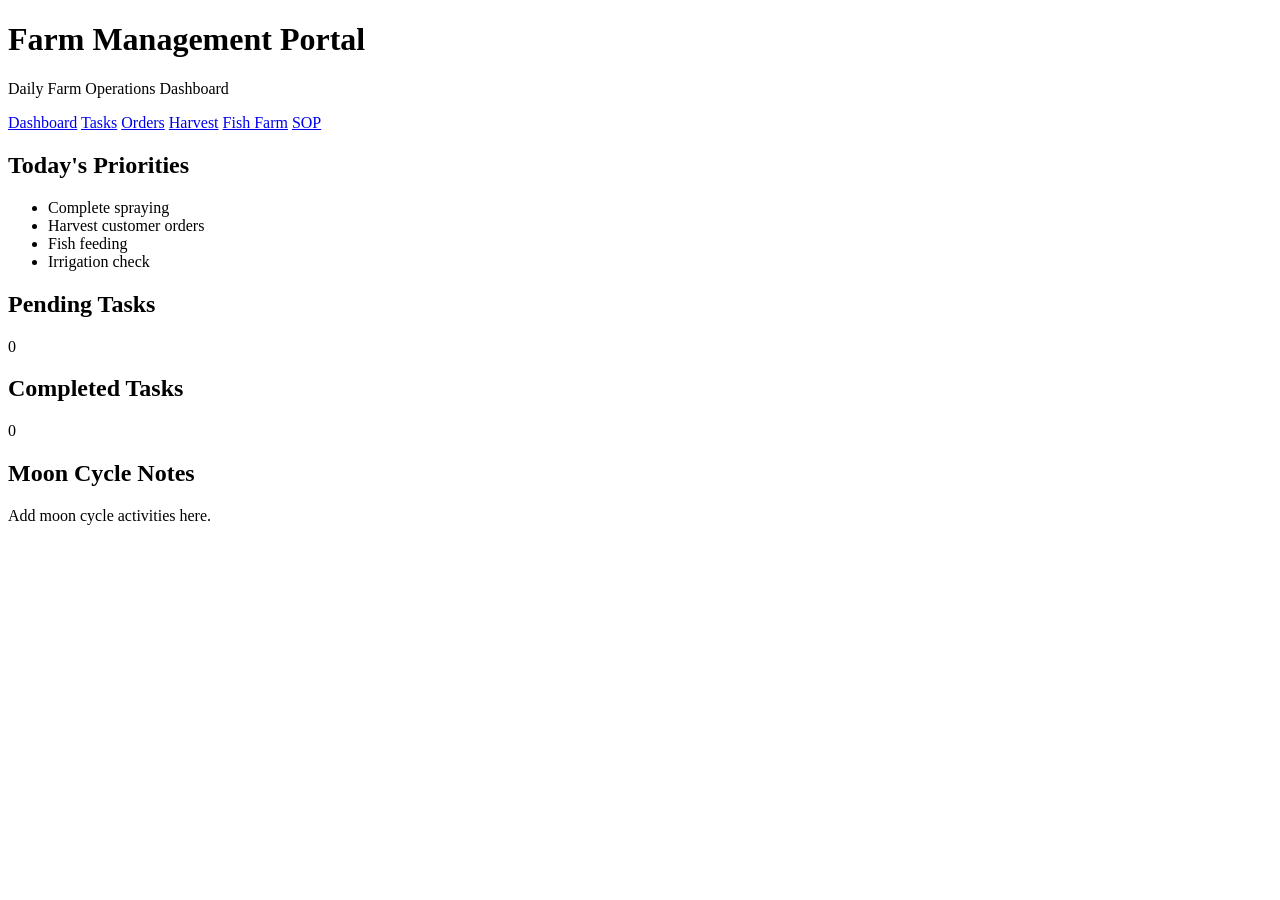
==== index.html @ fee04e9f "Create index.html" ====
<!DOCTYPE html>
<html lang="en">
<head>
<meta charset="UTF-8">
<meta name="viewport" content="width=device-width, initial-scale=1.0">
<title>Farm Management Portal</title>
<link rel="stylesheet" href="css/style.css">
</head>
<body>

<header>
    <h1>Farm Management Portal</h1>
    <p>Daily Farm Operations Dashboard</p>
</header>

<nav>
    <a href="index.html">Dashboard</a>
    <a href="tasks.html">Tasks</a>
    <a href="orders.html">Orders</a>
    <a href="harvest.html">Harvest</a>
    <a href="fishfarm.html">Fish Farm</a>
    <a href="sop.html">SOP</a>
</nav>

<div class="container">

<div class="card">
<h2>Today's Priorities</h2>
<ul>
<li>Complete spraying</li>
<li>Harvest customer orders</li>
<li>Fish feeding</li>
<li>Irrigation check</li>
</ul>
</div>

<div class="card">
<h2>Pending Tasks</h2>
<p>0</p>
</div>

<div class="card">
<h2>Completed Tasks</h2>
<p>0</p>
</div>

<div class="card">
<h2>Moon Cycle Notes</h2>
<p>Add moon cycle activities here.</p>
</div>

</div>

</body>
</html>
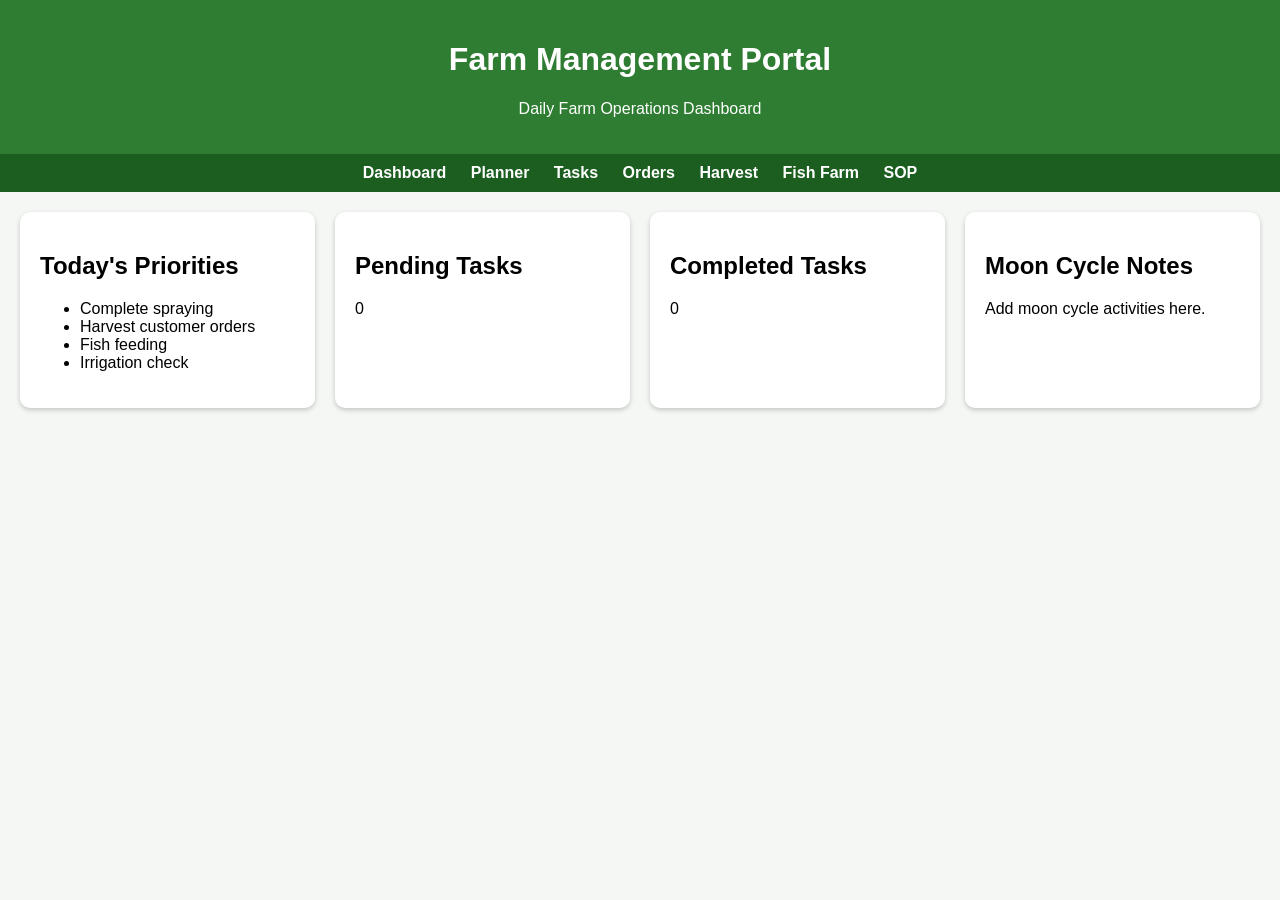
==== commit 1df99d07: "Update index.html planner" ====
--- a/index.html
+++ b/index.html
@@ -15,6 +15,7 @@
 
 <nav>
     <a href="index.html">Dashboard</a>
+    <a href="planner.html">Planner</a>
     <a href="tasks.html">Tasks</a>
     <a href="orders.html">Orders</a>
     <a href="harvest.html">Harvest</a>
--- a/css/style.css
+++ b/css/style.css
@@ -0,0 +1,39 @@
+body{
+font-family:Arial,sans-serif;
+margin:0;
+background:#f4f7f4;
+}
+
+header{
+background:#2e7d32;
+color:white;
+padding:20px;
+text-align:center;
+}
+
+nav{
+background:#1b5e20;
+padding:10px;
+text-align:center;
+}
+
+nav a{
+color:white;
+text-decoration:none;
+margin:10px;
+font-weight:bold;
+}
+
+.container{
+display:grid;
+grid-template-columns:repeat(auto-fit,minmax(250px,1fr));
+gap:20px;
+padding:20px;
+}
+
+.card{
+background:white;
+padding:20px;
+border-radius:10px;
+box-shadow:0 2px 5px rgba(0,0,0,0.2);
+}
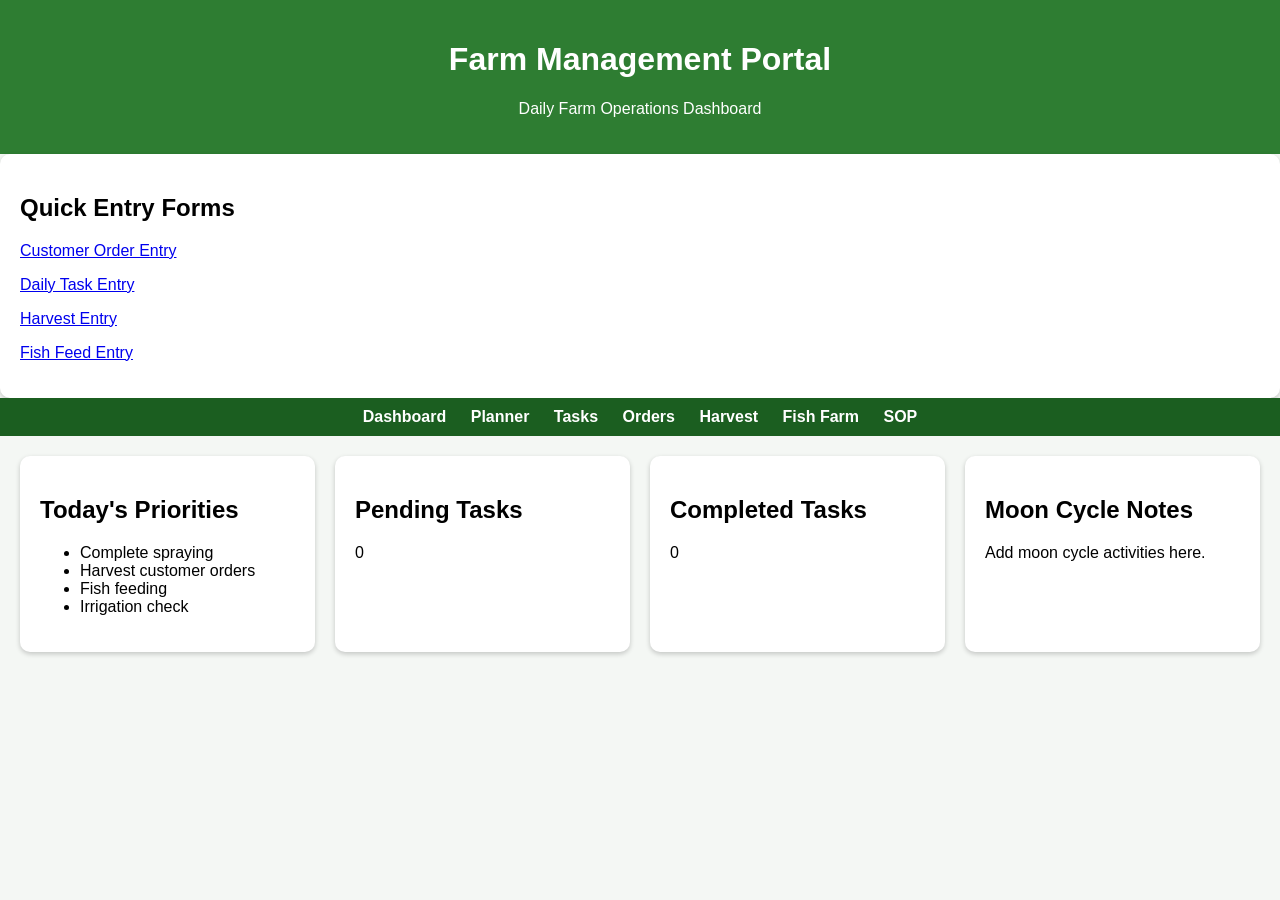
==== commit 5141ff30: "Update index.html form link" ====
--- a/index.html
+++ b/index.html
@@ -12,7 +12,26 @@
     <h1>Farm Management Portal</h1>
     <p>Daily Farm Operations Dashboard</p>
 </header>
+<div class="card">
+<h2>Quick Entry Forms</h2>
 
+<p><a href="https://docs.google.com/forms/d/e/1FAIpQLSfjpa-jkIEIdluEiSLBz6Y7A-49ya5mD67p37SznTwJlGNhiA/viewform?usp=sharing&ouid=101362707235192308383" target="_blank">
+Customer Order Entry
+</a></p>
+
+<p><a href="https://docs.google.com/forms/d/e/1FAIpQLSfnYTDFsdtqtIqiospzNF9qST0uWqyAnpvxtxYbzyp3VUMqIQ/viewform?usp=header" target="_blank">
+Daily Task Entry
+</a></p>
+
+<p><a href="https://docs.google.com/forms/d/e/1FAIpQLSd3v2q_hNfZlyDr3EHv16aXaoNTy69_h17l2BkTQKZwTySUBA/viewform?usp=sharing&ouid=101362707235192308383" target="_blank">
+Harvest Entry
+</a></p>
+
+<p><a href="https://docs.google.com/forms/d/e/1FAIpQLSeLemDq1-KeGyzFl1ZexCc1BzV1HaugSXP6rh-S5Em0TVA8WA/viewform?usp=header" target="_blank">
+Fish Feed Entry
+</a></p>
+
+</div>
 <nav>
     <a href="index.html">Dashboard</a>
     <a href="planner.html">Planner</a>
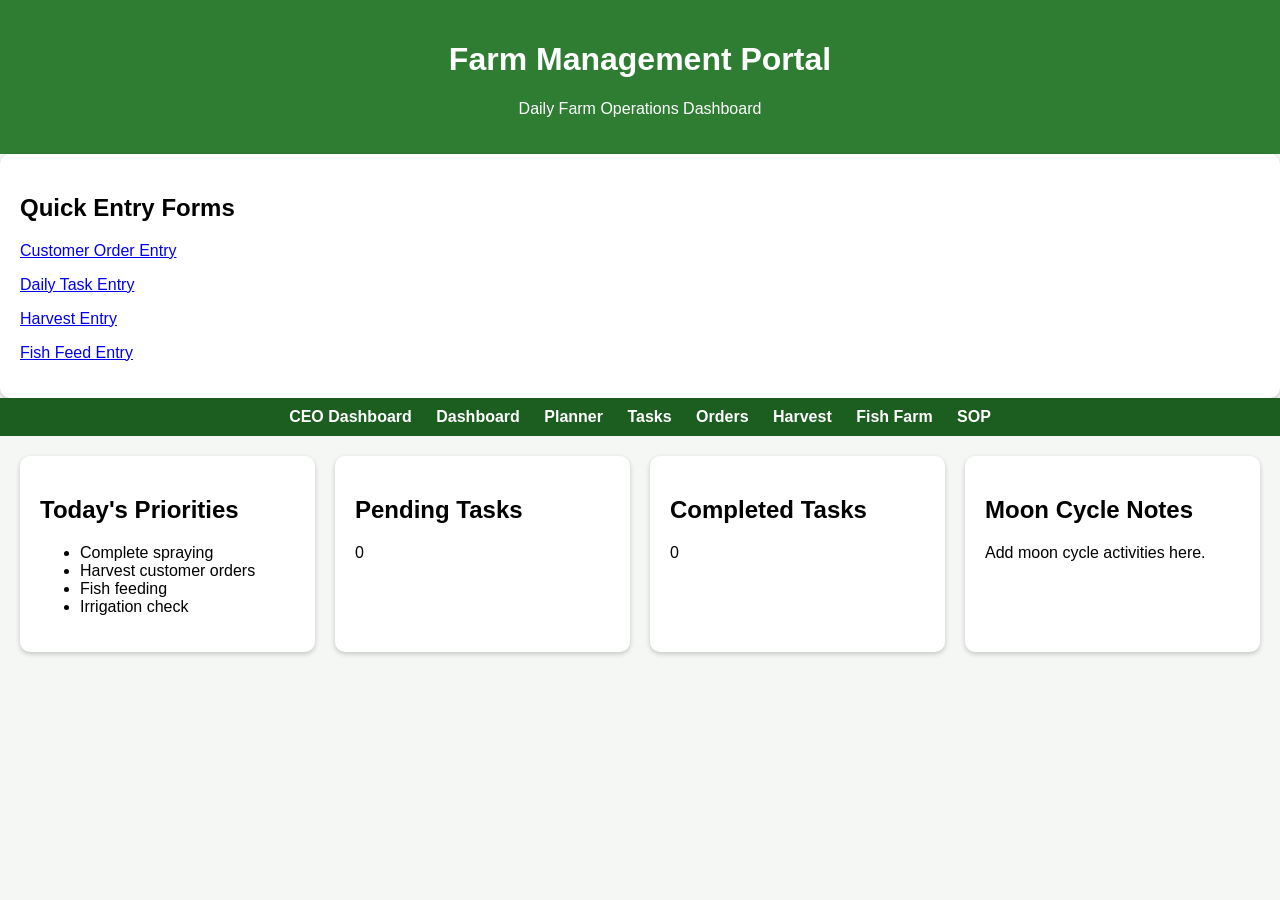
==== commit 51bb5e70: "Update index.html" ====
--- a/index.html
+++ b/index.html
@@ -33,6 +33,7 @@
 
 </div>
 <nav>
+    <a href="dashboard-report.html">CEO Dashboard</a>
     <a href="index.html">Dashboard</a>
     <a href="planner.html">Planner</a>
     <a href="tasks.html">Tasks</a>
